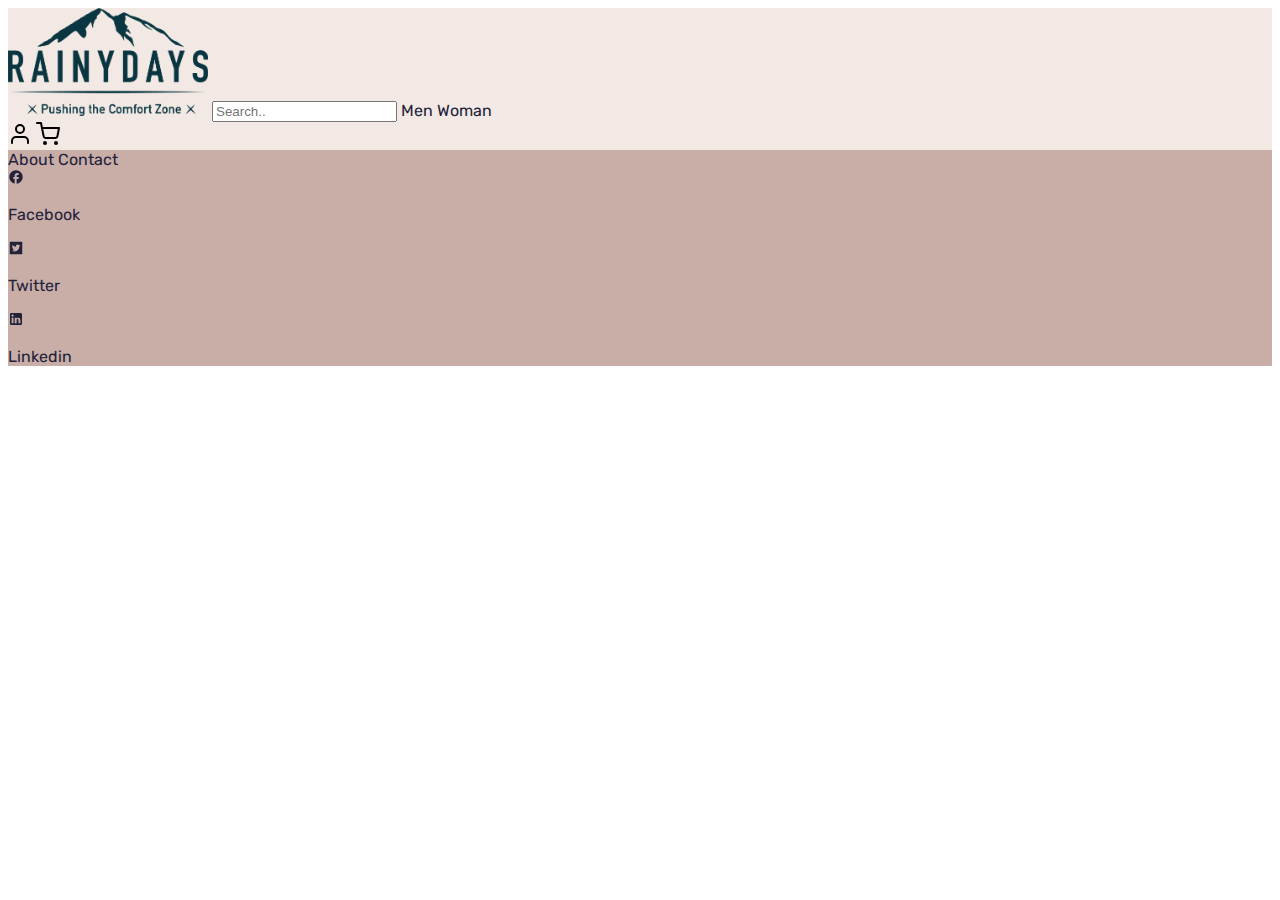
==== about.html @ bc7a7c23 "change name of files (delete spaces), chenge file path to images and files" ====
<!DOCTYPE html>
<html lang="en">
  <head>
    <meta charset="UTF-8" />
    <meta http-equiv="X-UA-Compatible" content="IE=edge" />
    <meta name="viewport" content="width=device-width, initial-scale=1.0" />
    <meta name="description" content="History and description of our company" />
    <link rel="preconnect" href="https://fonts.googleapis.com" />
    <link rel="preconnect" href="https://fonts.gstatic.com" crossorigin />
    <link
      href="https://fonts.googleapis.com/css2?family=Roboto:wght@400;500;700&family=Rubik:wght@300;400;600&display=swap"
      rel="stylesheet"
    />
    <link rel="preconnect" href="https://fonts.googleapis.com" />
    <link rel="preconnect" href="https://fonts.gstatic.com" crossorigin />
    <link
      href="https://fonts.googleapis.com/css2?family=Lora&family=Roboto:wght@400;500;700&family=Rubik:wght@300;400;600&display=swap"
      rel="stylesheet"
    />
    <link href="css/styles.css" rel="stylesheet" />
    <title>Rainydays | About</title>
  </head>
  <body>
    <header>
      <div class="header-nav">
        <img
          src="image/RainyDays_Logo.png"
          alt="Rainydays logo"
          class="header-logo"
        />
        <input type="text" placeholder="Search.." />
        <a href="collections/men.html">Men</a>
        <a href="collections/woman.html">Woman</a>
        <div>
          <img src="image/user.svg" alt="User icon" />
          <img src="image/shopping-cart.svg" alt="Shopping basket icon" />
        </div>
      </div>
    </header>
    <main>
      <section></section>
    </main>
    <footer>
      <a href="about.html">About</a>
      <a href="contact.html">Contact</a>
      <section>
        <div>
          <img src="image/twotone-facebook.svg" alt="facebook logo" />
          <p>Facebook</p>
        </div>
        <div>
          <img src="image/twitter-square-filled.svg" alt="twitter logo" />
          <p>Twitter</p>
        </div>
        <div>
          <img src="image/linkedin.svg" alt="linkedin logo" />
          <p>Linkedin</p>
        </div>
      </section>
    </footer>
  </body>
</html>
---- css/styles.css ----
body {
  font-family: "Rubik", Arial, Helvetica, sans-serif;
  color: #22223b;
  margin: 1;
}

a {
  color: #22223b;
  text-decoration: none;
}

.header-logo {
  width: 200px;
}

header {
  background-color: #f2e9e4;
}

footer {
  background-color: #c9ada7;
}

.lora {
  font-family: "Lora", Arial, Helvetica, sans-serif;
}

/* Contact */

.contact-big-field {
  border: #22223b solid 1px;
  border-radius: 10px;
  margin: 40px 0px;
  height: 150px;
}

.contact-typing-fields {
  display: grid;
  grid-template-columns: repeat(3, 1fr);
  gap: 30px;
}

.contact-typing-fields div {
  border: #22223b solid 1px;
  border-radius: 5%;
  height: 20px;
  padding: 10px;
}

.contact-content {
  margin: 150px 30px;
}

.contact-field {
  width: 550px;
  height: 130px;
  margin: 40px 0px;
}

.contact-fields {
  display: flex;
  justify-content: space-between;
}

.contact-fields p {
  margin-left: 50px;
}

.contact-fields h3 {
  margin-left: 50px;
}

.hr {
  border: none;
  border-top: 2px solid #000;
  opacity: 0.2;
}

.second-hr {
  margin-bottom: 50px;
}

/* Checkout */

.checkout-header {
  margin-left: 30px;
  display: flex;
  font-size: 20px;
}

.basket-space {
  margin-left: 300px;
}

.checkout-main-content {
  display: flex;
}

.basket {
  display: flex;
  flex-wrap: wrap;
  /* align-content: space-between; */
  flex-direction: column;
  margin: 30px;
  width: 500px;
  height: 250px;
}

.item {
  border-color: #f2e9e4;
  border-radius: 5%;
  background-color: #f2e9e4;
}

.basket img {
  width: 110px;
  height: 140px;
  margin-left: 5px;
  margin-top: 15px;
}

.b-t-child {
  display: flex;
  flex-direction: column;
  height: 210px;
}

#trash {
  width: 30px;
  height: 50px;
  color: #22223b;
}

.basket-item-name {
  margin-top: 15px;
}

.quantity {
  display: flex;
  align-items: center;
  padding-top: 100px;
}
.square {
  display: flex;
  justify-content: center;
  align-items: center;
  width: 30px;
  height: 30px;
  border: solid 2px;
  border-radius: 15%;
}

.plus {
  background-color: rgba(0, 0, 0, 0.2);
}

.minus {
  background-color: rgba(0, 0, 0, 0.2);
}

.sum {
  margin: 30px;
  width: 500px;
  height: 180px;
}

.line1 {
  display: flex;
  justify-content: space-between;
  margin-top: 50px;
  height: 40px;
}

.line2 {
  display: flex;
  justify-content: space-between;
}

.row1 {
  margin-top: 20px;
  margin-left: 5px;
}

.row2 {
  margin-top: 20px;
  margin-right: 15px;
}

.cost {
  font-size: 1.5rem;
  font-weight: 700;
}

.card-border {
  border: solid 2px;
  border-radius: 10px;
  border-color: rgba(0, 0, 0, 0.2);
}

.card-info {
  margin: 30px;
  width: 500px;
  height: 400px;
}

.pay-now {
  width: 300px;
  height: 40px;
  background-color: #22223b;
  margin: auto;
}

.pay-now p {
  color: white;
  font-weight: 700;
  font-size: 1.2rem;
  text-align: center;
}

/* Checkout success */

.checkout-main {
  margin: auto;
  text-align: center;
}

.checkout {
  margin: auto;
  width: 50%;
  text-align: center;
}

.line {
  width: 80%;
  height: 1px;
  background-color: #22223b;
  opacity: 0.3;
  margin: auto;
  box-shadow: 2px 1px 4px;
}

.checkout-thumb img {
  margin: 50px;
}

/* Empty basket */

.checkout-main p {
  opacity: 0.6;
}

.checkout-main img {
  width: 150px;
  margin-top: 100px;
}

.basket-main img {
  margin-left: auto;
  margin-right: auto;
  margin-top: 50px;
  width: 20%;
  display: block;
}

.basket-main h1 {
  text-align: center;
  line-height: 50px;
}

.basket-picture {
  display: flex;
  margin-top: 5rem;
  margin-bottom: 10rem;
  width: 80px;
  height: auto;
}

.basket-picture img {
  flex: 1 1 auto;
  width: 400px;
}

/* Collections */

.collection-item h2 {
  font-family: "Lora", Arial, Helvetica, sans-serif;
}

.more-products {
  margin: 30px auto 170px;
  width: 300px;
  height: 50px;
  border: 2px solid #22223b;
  display: flex;
  justify-content: center;
  align-items: center;
  /* line-height: 50px; */
  /* text-align: center; */
}

.collection-item {
  width: 100%;
  height: 550px;
  border: solid 1px #22223b;
  border-radius: 5%;
}

.collection-item img {
  width: 400px;
  height: 380px;
}

.collection-row {
  display: flex;
  /* align-items: flex-start;
  justify-content: center; */
  gap: 50px;
  flex-wrap: wrap;
}

/* Product details */

.details-row {
  margin-top: 10px;
  margin-bottom: 250px;
}

.item-price-detail {
  display: flex;
}

.slider-nav img {
  width: 100px;
  margin: 5px;
}

.slider {
  width: 445px;
  display: flex;
  overflow-x: auto;
  height: 500px;
}

.slider-nav {
  width: 445px;
  display: flex;
}
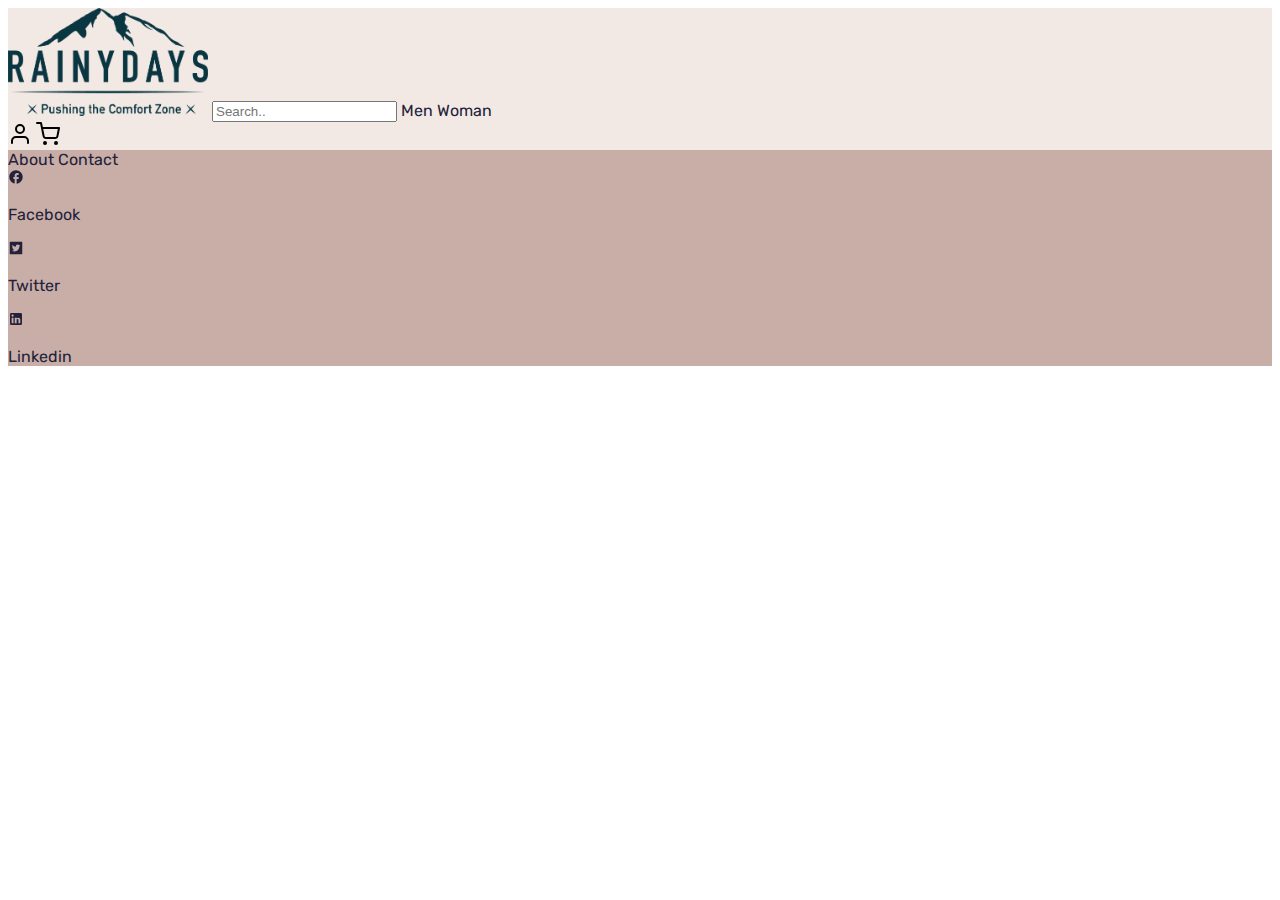
==== commit b0f81d01: "add a element to logo picture" ====
--- a/about.html
+++ b/about.html
@@ -23,11 +23,12 @@
   <body>
     <header>
       <div class="header-nav">
-        <img
-          src="image/RainyDays_Logo.png"
-          alt="Rainydays logo"
-          class="header-logo"
-        />
+        <a href="index.html">
+          <img
+            src="image/RainyDays_Logo.png"
+            alt="Rainydays logo"
+            class="header-logo"
+        /></a>
         <input type="text" placeholder="Search.." />
         <a href="collections/men.html">Men</a>
         <a href="collections/woman.html">Woman</a>
--- a/css/styles.css
+++ b/css/styles.css
@@ -11,6 +11,10 @@
 
 .header-logo {
   width: 200px;
+}
+
+header img {
+  cursor: pointer;
 }
 
 header {
@@ -34,10 +38,12 @@
   height: 150px;
 }
 
-.contact-typing-fields {
-  display: grid;
+.contact-typing-fields div {
+  /* display: grid;
   grid-template-columns: repeat(3, 1fr);
-  gap: 30px;
+  gap: 30px; */
+  display: inline;
+  margin: 5px;
 }
 
 .contact-typing-fields div {
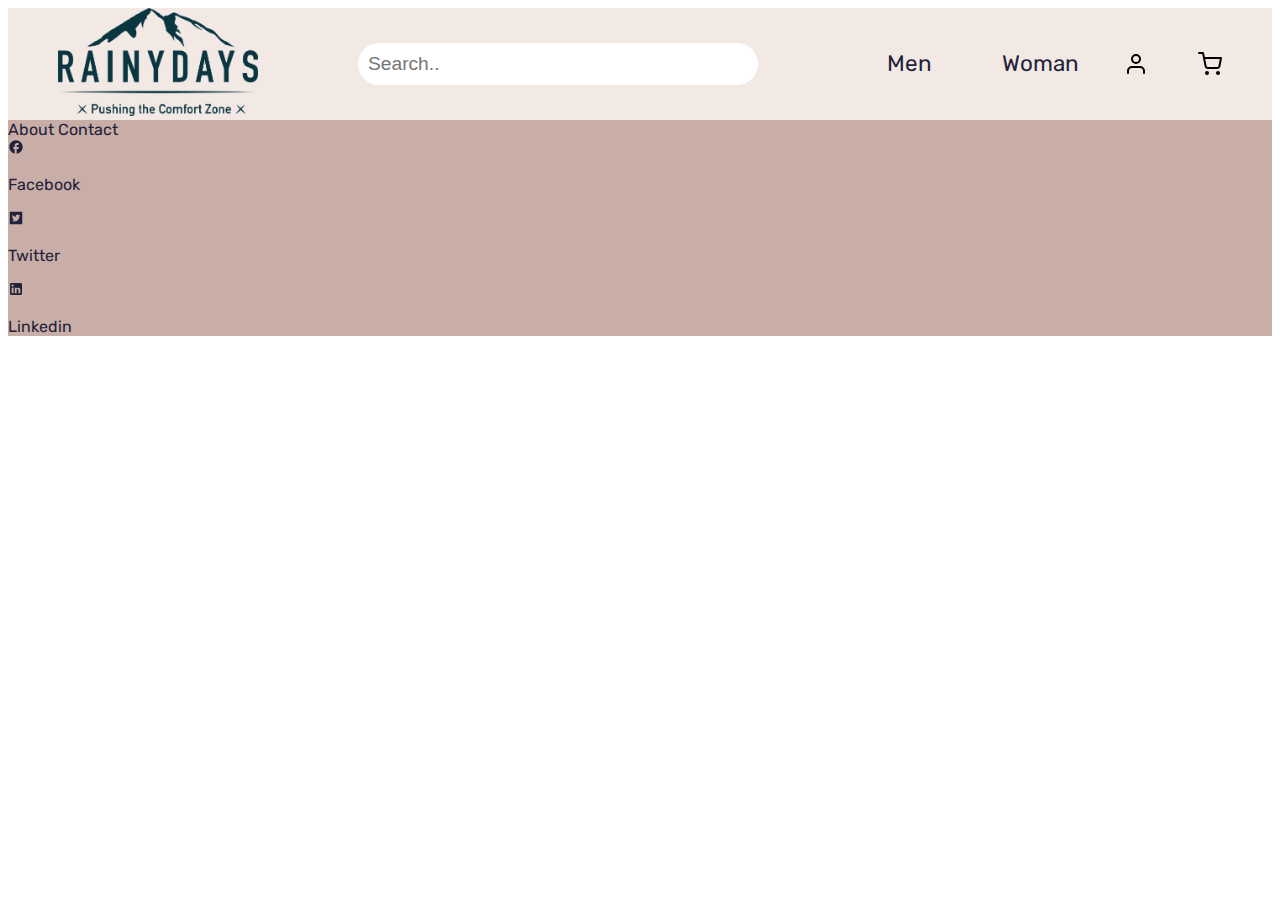
==== commit c1d67807: "add new header to all pages" ====
--- a/about.html
+++ b/about.html
@@ -22,21 +22,36 @@
   </head>
   <body>
     <header>
-      <div class="header-nav">
-        <a href="index.html">
-          <img
-            src="image/RainyDays_Logo.png"
-            alt="Rainydays logo"
-            class="header-logo"
-        /></a>
-        <input type="text" placeholder="Search.." />
-        <a href="collections/men.html">Men</a>
-        <a href="collections/woman.html">Woman</a>
-        <div>
+      <nav class="header-nav">
+        <div class="left">
+          <div class="mobile-menu">
+            <input type="checkbox" id="menu-toggle" />
+            <label for="menu-toggle"
+              ><img src="image/menu.svg" alt="hamburger menu icon"
+            /></label>
+          </div>
+
+          <a href="index.html">
+            <img
+              src="image/RainyDays_Logo.png"
+              alt="Rainydays logo"
+              class="header-logo"
+          /></a>
+          <form action="get">
+            <input type="search" class="search" placeholder="Search.." />
+          </form>
+        </div>
+
+        <div class="center">
+          <a href="collections/men.html">Men</a>
+          <a href="collections/woman.html">Woman</a>
+        </div>
+
+        <aside>
           <img src="image/user.svg" alt="User icon" />
           <img src="image/shopping-cart.svg" alt="Shopping basket icon" />
-        </div>
-      </div>
+        </aside>
+      </nav>
     </header>
     <main>
       <section></section>
--- a/css/styles.css
+++ b/css/styles.css
@@ -1,7 +1,6 @@
 body {
   font-family: "Rubik", Arial, Helvetica, sans-serif;
   color: #22223b;
-  margin: 1;
 }
 
 a {
@@ -9,6 +8,49 @@
   text-decoration: none;
 }
 
+input {
+  accent-color: #ff4d6e;
+}
+
+main {
+  margin-left: 50px;
+  margin-right: 50px;
+}
+
+header {
+  background-color: #f2e9e4;
+}
+
+footer {
+  background-color: #c9ada7;
+}
+
+.lora {
+  font-family: "Lora", Arial, Helvetica, sans-serif;
+}
+
+/* Nav */
+
+.header-nav {
+  display: flex;
+  align-items: center;
+  margin-left: 50px;
+  margin-right: 50px;
+  justify-content: space-between;
+}
+
+.left {
+  display: flex;
+  flex: 1 50%;
+  align-items: center;
+  gap: 30px;
+}
+
+.mobile-menu,
+#menu-toggle {
+  display: none;
+}
+
 .header-logo {
   width: 200px;
 }
@@ -17,16 +59,69 @@
   cursor: pointer;
 }
 
-header {
-  background-color: #f2e9e4;
-}
-
-footer {
-  background-color: #c9ada7;
-}
-
-.lora {
-  font-family: "Lora", Arial, Helvetica, sans-serif;
+.left {
+  display: flex;
+  gap: 100px;
+}
+
+.header-nav input {
+  border-radius: 25px;
+  border-color: #fff;
+  border-style: none;
+  width: 100%;
+  max-width: 400px;
+  height: auto;
+  font-size: 1.2rem;
+  padding: 10px;
+  box-sizing: border-box;
+}
+
+.center {
+  display: flex;
+  flex: 1;
+  gap: 50px;
+  font-size: 1.4rem;
+}
+
+.center a {
+  padding: 10px;
+}
+
+.header-nav aside {
+  display: flex;
+  flex: 0 0 auto;
+  justify-self: end;
+  gap: 30px;
+}
+
+.header-nav aside img {
+  padding: 10px;
+}
+
+.header-nav aside img:last-child {
+  padding-right: 0px;
+}
+
+@media screen and (max-width: 900px) {
+  .mobile-menu {
+    display: block;
+  }
+
+  .search,
+  .center {
+    display: none;
+  }
+}
+
+@media screen and (min-width: 1200px) {
+  .header-nav input {
+    width: 400px;
+  }
+}
+
+/* Home page */
+.main-text img {
+  width: 80%;
 }
 
 /* Contact */
@@ -36,36 +131,53 @@
   border-radius: 10px;
   margin: 40px 0px;
   height: 150px;
-}
-
-.contact-typing-fields div {
-  /* display: grid;
-  grid-template-columns: repeat(3, 1fr);
-  gap: 30px; */
-  display: inline;
-  margin: 5px;
-}
-
-.contact-typing-fields div {
+  width: 100%;
+}
+
+.contact-typing-fields {
+  display: flex;
+}
+
+.contact-typing-fields input {
   border: #22223b solid 1px;
-  border-radius: 5%;
+  border-radius: 10px;
   height: 20px;
+  width: 100%;
   padding: 10px;
 }
 
+.contact-typing-fields input:first-child {
+  margin-right: 5px;
+}
+
+.contact-typing-fields input:nth-child(2) {
+  margin: 0px 5px;
+}
+
+.contact-typing-fields input:last-child {
+  margin-left: 5px;
+}
+
 .contact-content {
-  margin: 150px 30px;
-}
-
-.contact-field {
-  width: 550px;
+  margin: 150px 50px;
+}
+
+.contact-fields {
+  display: flex;
+}
+
+.contact-fields div {
+  width: 100%;
   height: 130px;
   margin: 40px 0px;
 }
 
-.contact-fields {
-  display: flex;
-  justify-content: space-between;
+.contact-fields div:first-child {
+  margin-right: 15px;
+}
+
+.contact-fields div:last-child {
+  margin-left: 15px;
 }
 
 .contact-fields p {
@@ -74,6 +186,59 @@
 
 .contact-fields h3 {
   margin-left: 50px;
+}
+
+.contact-check-fields {
+  display: flex;
+  justify-content: space-between;
+}
+
+/* .contact-check {
+  height: 40px;
+  width: 20%;
+  height: auto;
+  border: #22223b solid 1px;
+  padding: 5px 0px;
+  position: relative;
+  display: flex;
+  align-items: center;
+} */
+
+/* #robot-check {
+  position: absolute;
+  transform: translate(0, -50%);
+  top: 50%;
+  margin-top: auto;
+  margin-bottom: auto;
+  height: 20px;
+  width: 20px;
+  margin-left: 25px;
+  margin-right: 25px;
+  cursor: pointer;
+} */
+
+/* .robot-check-label {
+  padding-right: 25px;
+}
+
+.contact-check img {
+  margin-left: auto;
+  margin-right: 25px;
+  height: auto;
+  max-height: 40px;
+  width: 40px;
+} */
+
+.send-button {
+  height: auto;
+  width: 10%;
+  background-color: #22223b;
+  font-size: 30px;
+  color: #fff;
+  font-family: "Rubik", Arial, Helvetica, sans-serif;
+  font-weight: 500;
+  border-radius: 15px;
+  cursor: pointer;
 }
 
 .hr {
@@ -114,7 +279,7 @@
 
 .item {
   border-color: #f2e9e4;
-  border-radius: 5%;
+  border-radius: 10px;
   background-color: #f2e9e4;
 }
 
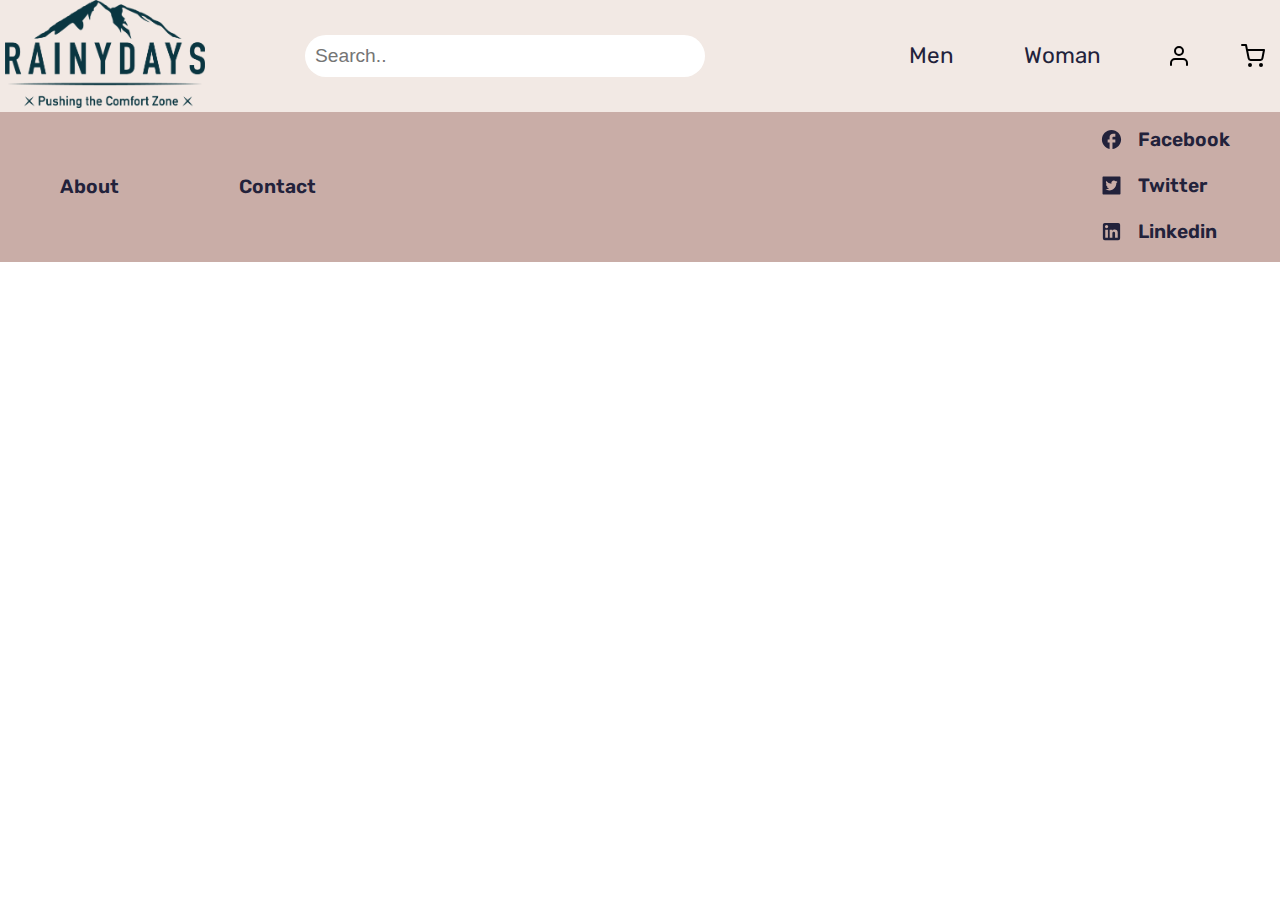
==== commit 2c1830a8: "add new footer style and html" ====
--- a/about.html
+++ b/about.html
@@ -57,21 +57,24 @@
       <section></section>
     </main>
     <footer>
-      <a href="about.html">About</a>
-      <a href="contact.html">Contact</a>
-      <section>
-        <div>
+      <section class="footer-left">
+        <a href="about.html">About</a>
+        <a href="contact.html">Contact</a>
+      </section>
+
+      <section class="footer-right">
+        <a href="#">
           <img src="image/twotone-facebook.svg" alt="facebook logo" />
           <p>Facebook</p>
-        </div>
-        <div>
+        </a>
+        <a href="#">
           <img src="image/twitter-square-filled.svg" alt="twitter logo" />
           <p>Twitter</p>
-        </div>
-        <div>
+        </a>
+        <a href="#">
           <img src="image/linkedin.svg" alt="linkedin logo" />
           <p>Linkedin</p>
-        </div>
+        </a>
       </section>
     </footer>
   </body>
--- a/css/styles.css
+++ b/css/styles.css
@@ -1,6 +1,7 @@
 body {
   font-family: "Rubik", Arial, Helvetica, sans-serif;
   color: #22223b;
+  margin: 0px;
 }
 
 a {
@@ -31,6 +32,10 @@
 
 /* Nav */
 
+header {
+  position: relative;
+}
+
 .header-nav {
   display: flex;
   align-items: center;
@@ -43,25 +48,91 @@
   display: flex;
   flex: 1 50%;
   align-items: center;
-  gap: 30px;
-}
-
-.mobile-menu,
+  gap: 100px;
+}
+
+/* .bar {
+  display: block;
+  background-color: #333;
+  height: 4px;
+  width: 30px;
+  margin: 6px auto;
+  transition: 0.4s;
+} */
+
+/* #menu-toggle:checked + .hamburger-menu .bar:nth-child(1) {
+  transform: translateY(10px) rotate(45deg);
+}
+
+#menu-toggle:checked + .hamburger-menu .bar:nth-child(2) {
+  opacity: 0;
+}
+
+#menu-toggle:checked + .hamburger-menu .bar:nth-child(3) {
+  transform: translateY(-10px) rotate(-45deg);
+} */
+
+/* .hamburger-menu {
+  display: block;
+  cursor: pointer;
+  width: 40px;
+  height: 30px;
+  position: relative;
+} */
+
+.menu-label,
 #menu-toggle {
   display: none;
 }
 
+/* #menu-toggle {
+  position: relative;
+} */
+
+.mobile-menu {
+  display: none;
+  position: absolute;
+  /* top: 115px; */
+  left: 0;
+  background-color: #fff;
+  width: 100%;
+  /* height: 100%; */
+  max-height: 0;
+  overflow: hidden;
+  transition: max-height 3s ease-out;
+  box-shadow: 0px 2px 4px rgba(0, 0, 0, 0.2);
+  z-index: 100;
+}
+
+.mobile-menu ul {
+  list-style-type: none;
+}
+
+.mobile-menu li a {
+  display: flex;
+  align-items: center;
+  gap: 50px;
+  padding-top: 15px;
+  padding-bottom: 15px;
+  font-size: 1.2rem;
+  border-bottom: 1px solid rgba(0, 0, 0, 0.2);
+}
+
+/* .mobile-menu li a:last-child {
+  padding-bottom: 0px;
+} */
+
+#menu-toggle:checked ~ .mobile-menu {
+  display: block;
+  max-height: 500px;
+}
+
 .header-logo {
   width: 200px;
 }
 
 header img {
   cursor: pointer;
-}
-
-.left {
-  display: flex;
-  gap: 100px;
 }
 
 .header-nav input {
@@ -98,25 +169,18 @@
   padding: 10px;
 }
 
-.header-nav aside img:last-child {
+/* .header-nav aside img:last-child {
   padding-right: 0px;
-}
-
-@media screen and (max-width: 900px) {
-  .mobile-menu {
-    display: block;
-  }
-
-  .search,
-  .center {
-    display: none;
-  }
-}
-
-@media screen and (min-width: 1200px) {
-  .header-nav input {
-    width: 400px;
-  }
+} */
+
+main {
+  margin-left: 0px;
+  margin-right: 0px;
+}
+
+.header-nav {
+  margin-left: 5px;
+  margin-right: 5px;
 }
 
 /* Home page */
@@ -516,3 +580,77 @@
   width: 445px;
   display: flex;
 }
+
+/* Footer */
+
+footer {
+  display: flex;
+  justify-content: space-between;
+  font-weight: 600;
+  font-size: 1.2rem;
+  height: 150px;
+}
+
+footer .footer-left {
+  margin-left: 50px;
+  display: flex;
+  align-items: center;
+}
+
+footer .footer-left a {
+  padding: 10px;
+}
+
+footer .footer-left a:last-child {
+  margin-left: 100px;
+}
+
+footer .footer-right {
+  margin-right: 50px;
+  max-height: 100%;
+}
+
+footer .footer-right a {
+  display: flex;
+  align-items: center;
+  height: 36px;
+  margin: 10px 0px;
+}
+
+footer .footer-right a p {
+  padding-left: 15px;
+  margin: 10px 0px;
+}
+
+footer .footer-right a img {
+  height: 23px;
+}
+
+/* Media queries */
+
+/* Nav */
+
+@media screen and (max-width: 900px) {
+  .menu-label {
+    display: block;
+  }
+
+  .header-logo {
+    width: 100px;
+  }
+
+  .search,
+  .center {
+    display: none;
+  }
+
+  .left {
+    gap: 30px;
+  }
+}
+
+@media screen and (min-width: 1200px) {
+  .header-nav input {
+    width: 400px;
+  }
+}
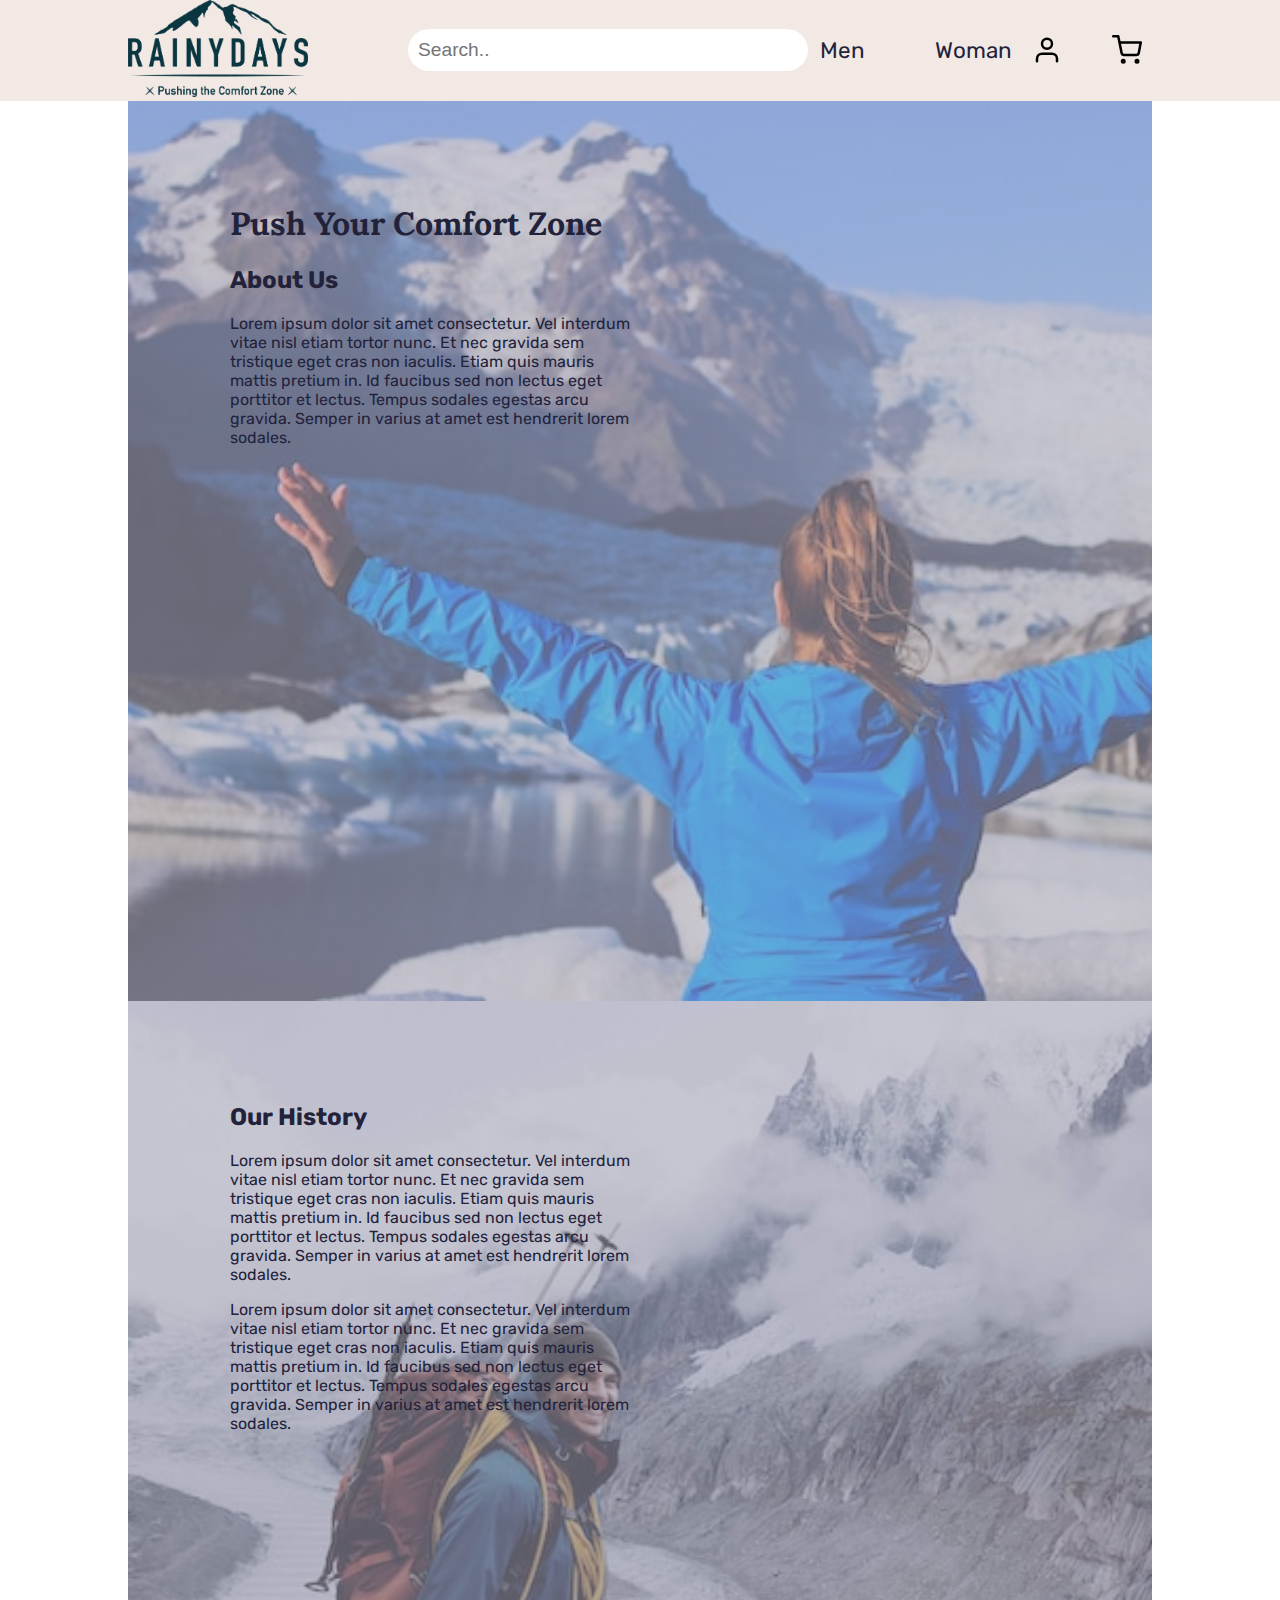
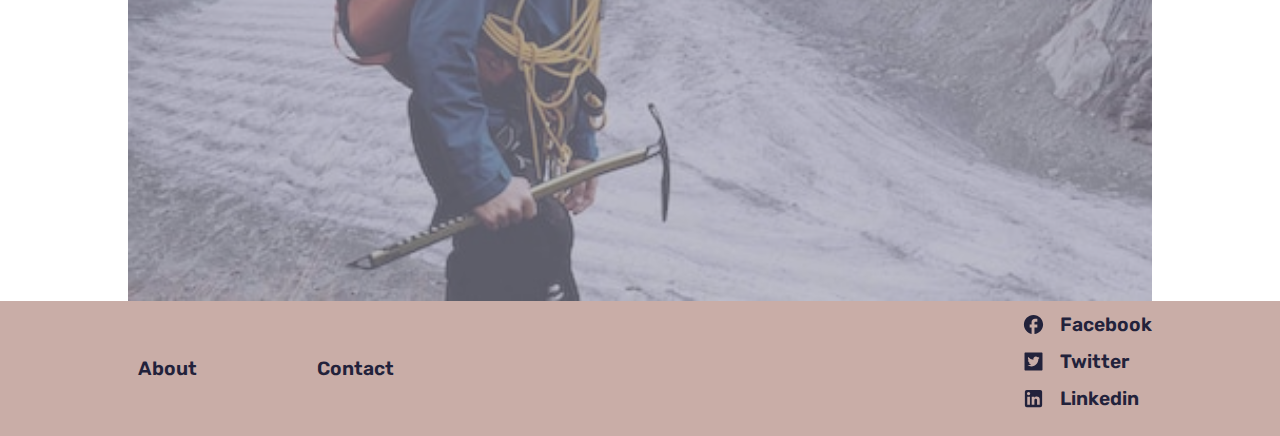
==== commit b90f24e5: "add mediquery to footer, home page, men and women collection, delete redundant code from checkout, c" ====
--- a/about.html
+++ b/about.html
@@ -21,7 +21,7 @@
     <title>Rainydays | About</title>
   </head>
   <body>
-    <header>
+    <header id="about-header">
       <nav class="header-nav">
         <div class="left">
           <div class="mobile-menu">
@@ -54,7 +54,40 @@
       </nav>
     </header>
     <main>
-      <section></section>
+      <section class="about-main">
+        <div class="about-first-container">
+          <div>
+            <h1 class="lora">Push Your Comfort Zone</h1>
+            <h2>About Us</h2>
+            <p>
+              Lorem ipsum dolor sit amet consectetur. Vel interdum vitae nisl
+              etiam tortor nunc. Et nec gravida sem tristique eget cras non
+              iaculis. Etiam quis mauris mattis pretium in. Id faucibus sed non
+              lectus eget porttitor et lectus. Tempus sodales egestas arcu
+              gravida. Semper in varius at amet est hendrerit lorem sodales.
+            </p>
+          </div>
+        </div>
+        <div class="about-second-container">
+          <div>
+            <h2>Our History</h2>
+            <p>
+              Lorem ipsum dolor sit amet consectetur. Vel interdum vitae nisl
+              etiam tortor nunc. Et nec gravida sem tristique eget cras non
+              iaculis. Etiam quis mauris mattis pretium in. Id faucibus sed non
+              lectus eget porttitor et lectus. Tempus sodales egestas arcu
+              gravida. Semper in varius at amet est hendrerit lorem sodales.
+            </p>
+            <p>
+              Lorem ipsum dolor sit amet consectetur. Vel interdum vitae nisl
+              etiam tortor nunc. Et nec gravida sem tristique eget cras non
+              iaculis. Etiam quis mauris mattis pretium in. Id faucibus sed non
+              lectus eget porttitor et lectus. Tempus sodales egestas arcu
+              gravida. Semper in varius at amet est hendrerit lorem sodales.
+            </p>
+          </div>
+        </div>
+      </section>
     </main>
     <footer>
       <section class="footer-left">
--- a/css/styles.css
+++ b/css/styles.css
@@ -14,12 +14,17 @@
 }
 
 main {
-  margin-left: 50px;
-  margin-right: 50px;
+  margin-left: 10%;
+  margin-right: 10%;
 }
 
 header {
   background-color: #f2e9e4;
+  margin-bottom: 4%;
+  position: -webkit-sticky;
+  position: sticky;
+  top: 0;
+  z-index: 1000;
 }
 
 footer {
@@ -33,14 +38,31 @@
 /* Nav */
 
 header {
-  position: relative;
-}
+  /* position: relative; make it working in @Media querry */
+  /* position: fixed;
+  top: 0;
+  left: 0;
+  right: 0;
+  bottom: 0;
+  transition: transform 0.3s ease, opacity 0.3s ease;
+  height: 12%; */
+}
+
+/* header.hidden {
+  transform: translateY(-100%);
+  opacity: 0;
+}
+
+body:hover head.hidden {
+  transform: translateY(0);
+  opacity: 0;
+} */
 
 .header-nav {
   display: flex;
   align-items: center;
-  margin-left: 50px;
-  margin-right: 50px;
+  margin-left: 10%;
+  margin-right: 10%;
   justify-content: space-between;
 }
 
@@ -51,16 +73,16 @@
   gap: 100px;
 }
 
-/* .bar {
+.bar {
   display: block;
   background-color: #333;
   height: 4px;
   width: 30px;
   margin: 6px auto;
   transition: 0.4s;
-} */
-
-/* #menu-toggle:checked + .hamburger-menu .bar:nth-child(1) {
+}
+
+#menu-toggle:checked + .hamburger-menu .bar:nth-child(1) {
   transform: translateY(10px) rotate(45deg);
 }
 
@@ -70,34 +92,34 @@
 
 #menu-toggle:checked + .hamburger-menu .bar:nth-child(3) {
   transform: translateY(-10px) rotate(-45deg);
-} */
-
-/* .hamburger-menu {
+}
+
+.hamburger-menu {
   display: block;
   cursor: pointer;
   width: 40px;
   height: 30px;
   position: relative;
-} */
-
-.menu-label,
+}
+
+.hamburger-menu,
 #menu-toggle {
   display: none;
 }
 
-/* #menu-toggle {
+#menu-toggle {
   position: relative;
-} */
+}
 
 .mobile-menu {
   display: none;
   position: absolute;
-  /* top: 115px; */
+  top: 60px;
   left: 0;
   background-color: #fff;
   width: 100%;
   /* height: 100%; */
-  max-height: 0;
+  height: 100vh;
   overflow: hidden;
   transition: max-height 3s ease-out;
   box-shadow: 0px 2px 4px rgba(0, 0, 0, 0.2);
@@ -118,17 +140,13 @@
   border-bottom: 1px solid rgba(0, 0, 0, 0.2);
 }
 
-/* .mobile-menu li a:last-child {
-  padding-bottom: 0px;
-} */
-
 #menu-toggle:checked ~ .mobile-menu {
   display: block;
   max-height: 500px;
 }
 
 .header-logo {
-  width: 200px;
+  width: 20vh;
 }
 
 header img {
@@ -158,6 +176,10 @@
   padding: 10px;
 }
 
+.center a:hover {
+  font-weight: 500;
+}
+
 .header-nav aside {
   display: flex;
   flex: 0 0 auto;
@@ -167,25 +189,133 @@
 
 .header-nav aside img {
   padding: 10px;
-}
-
-/* .header-nav aside img:last-child {
-  padding-right: 0px;
-} */
-
-main {
-  margin-left: 0px;
-  margin-right: 0px;
-}
-
-.header-nav {
-  margin-left: 5px;
-  margin-right: 5px;
+  width: 30px;
+  height: auto;
 }
 
 /* Home page */
-.main-text img {
-  width: 80%;
+
+.main-index-section {
+  position: relative;
+}
+
+.main-text {
+  position: absolute;
+  top: 20px;
+  right: 20px;
+  text-align: right;
+}
+
+.main-text p {
+  font-size: 3vh;
+}
+
+.main-text h2 {
+  font-size: 5vh;
+}
+
+.image-container {
+  height: 70vh;
+  width: 100%;
+  overflow: hidden;
+  position: relative;
+}
+
+.image-container > div {
+  width: 100%;
+  height: 100%;
+  position: absolute;
+  animation: change-image 15s infinite;
+  opacity: 0;
+  -webkit-background-size: cover;
+  background-size: cover;
+  background-position: center center;
+}
+
+.image-container > div:nth-child(2) {
+  animation-delay: 5s;
+}
+
+.image-container > div:nth-child(3) {
+  animation-delay: 10s;
+}
+
+@keyframes change-image {
+  10% {
+    opacity: 1;
+  }
+  20% {
+    opacity: 1;
+  }
+  45% {
+    opacity: 0;
+  }
+  80% {
+    transform: scale(1.2);
+  }
+}
+
+.index-second-section {
+  margin: 7% auto;
+  text-align: center;
+}
+
+.index-second-section h1 {
+  font-size: 7vh;
+}
+
+.index-second-section p {
+  font-size: 4vh;
+}
+
+.index-third-section {
+  display: flex;
+  justify-content: space-between;
+}
+
+.index-third-section div img {
+  opacity: 0.7;
+  transition: 1s;
+  height: 100%;
+  width: 100%;
+  object-fit: cover;
+}
+
+.index-third-section div {
+  overflow: hidden;
+}
+
+.index-men img:hover,
+.index-women img:hover {
+  opacity: 1;
+  scale: 1.05;
+}
+
+.index-men,
+.index-women {
+  position: relative;
+  max-height: 70vh;
+}
+
+.index-men h2,
+.index-women h2 {
+  font-size: 3vh;
+  position: absolute;
+  bottom: 10%;
+  right: 40%;
+  color: #fff;
+  z-index: 100;
+  transform: translate(30%, 50%);
+}
+
+.index-fourth-section {
+  margin: 7% auto;
+  text-align: center;
+  font-size: 4vh;
+}
+
+.index-fourth-section p:first-child {
+  font-size: 6vh;
 }
 
 /* Contact */
@@ -317,28 +447,23 @@
 
 /* Checkout */
 
-.checkout-header {
-  margin-left: 30px;
-  display: flex;
-  font-size: 20px;
-}
-
-.basket-space {
-  margin-left: 300px;
-}
-
 .checkout-main-content {
   display: flex;
+  justify-content: space-between;
 }
 
 .basket {
   display: flex;
   flex-wrap: wrap;
-  /* align-content: space-between; */
   flex-direction: column;
-  margin: 30px;
-  width: 500px;
-  height: 250px;
+  width: 50vh;
+  height: 25vh;
+}
+
+.checkout-left {
+  display: flex;
+  flex-direction: column;
+  gap: 20px;
 }
 
 .item {
@@ -364,6 +489,11 @@
   width: 30px;
   height: 50px;
   color: #22223b;
+}
+
+#trash:hover {
+  scale: 1.2;
+  transition: 0.5s;
 }
 
 .basket-item-name {
@@ -389,20 +519,35 @@
   background-color: rgba(0, 0, 0, 0.2);
 }
 
+.plus:hover {
+  scale: 1.1;
+  transition: 0.5s;
+}
+
 .minus {
   background-color: rgba(0, 0, 0, 0.2);
 }
 
+.minus:hover {
+  scale: 1.1;
+  transition: 0.5s;
+}
+
+.checkout-right {
+  display: flex;
+  flex-direction: column;
+  gap: 20px;
+}
+
 .sum {
-  margin: 30px;
-  width: 500px;
-  height: 180px;
+  width: 50vh;
+  height: 18vh;
+  margin-bottom: 100px;
 }
 
 .line1 {
   display: flex;
   justify-content: space-between;
-  margin-top: 50px;
   height: 40px;
 }
 
@@ -430,26 +575,85 @@
   border: solid 2px;
   border-radius: 10px;
   border-color: rgba(0, 0, 0, 0.2);
+  padding: 10px;
 }
 
 .card-info {
-  margin: 30px;
-  width: 500px;
-  height: 400px;
+  width: 60vh;
+  height: 30vh;
+  display: grid;
+  gap: 10px;
+  grid-template-columns: 1fr 1fr;
+  grid-template-rows: repeat(6, 1fr);
+}
+
+.card-info > img {
+  grid-row: 1;
+  grid-column: span 2;
+  justify-self: end;
+}
+
+.card-info > div {
+  background-color: #f8f5f4;
+}
+
+.card-info > div:nth-child(4),
+.card-info > div:nth-child(5) {
+  padding: 0 10px;
+}
+
+.card-name {
+  grid-row: 2;
+  grid-column: span 2;
+}
+
+.card-number {
+  grid-row: 3;
+  grid-column: span 2;
+}
+
+.card-mm-yy {
+  display: flex;
+  flex-direction: column;
+  justify-content: center;
+}
+
+.card-cvc {
+  display: flex;
+  justify-content: space-between;
+}
+
+.card-cvc div {
+  display: flex;
+  align-items: center;
+}
+
+.card-cvc p {
+  margin-left: 10px;
+}
+
+#payment-methods {
+  display: flex;
+  justify-content: space-between;
+  background-color: #fff;
 }
 
 .pay-now {
-  width: 300px;
+  width: 50%;
   height: 40px;
   background-color: #22223b;
-  margin: auto;
-}
-
-.pay-now p {
-  color: white;
+  margin: 0 auto;
+  text-align: center;
+  color: #fff;
   font-weight: 700;
   font-size: 1.2rem;
-  text-align: center;
+  line-height: 40px;
+  cursor: pointer;
+}
+
+.pay-now:hover {
+  background-color: #9a8c98;
+  transition: 0.5s;
 }
 
 /* Checkout success */
@@ -478,23 +682,23 @@
   margin: 50px;
 }
 
+.checkout-thumb img:hover {
+  scale: 1.2;
+  transition: 0.5s;
+}
+
 /* Empty basket */
-
-.checkout-main p {
-  opacity: 0.6;
-}
-
-.checkout-main img {
-  width: 150px;
-  margin-top: 100px;
-}
 
 .basket-main img {
   margin-left: auto;
   margin-right: auto;
-  margin-top: 50px;
-  width: 20%;
+  margin-bottom: 50px;
+  width: 12%;
   display: block;
+}
+
+.empty-basket-pic {
+  width: 30vh;
 }
 
 .basket-main h1 {
@@ -506,79 +710,242 @@
   display: flex;
   margin-top: 5rem;
   margin-bottom: 10rem;
-  width: 80px;
+  width: 60vh;
   height: auto;
+  margin: 0 auto;
 }
 
 .basket-picture img {
   flex: 1 1 auto;
-  width: 400px;
+  width: 20vh;
 }
 
 /* Collections */
 
-.collection-item h2 {
-  font-family: "Lora", Arial, Helvetica, sans-serif;
+.collection {
+  display: grid;
+  grid-template-columns: repeat(3, 1fr);
+  gap: 7% 3%;
+  align-items: first baseline;
+  padding-bottom: 35%;
+}
+
+.collection h1 {
+  grid-column: -1/1;
+  font-size: 50px;
+  color: #000;
+}
+
+.collection img {
+  border-radius: 40px 40px 0px 0px;
+}
+
+.collection-image {
+  height: 45vh;
+}
+
+.collection-image img {
+  height: 100%;
+  width: 100%;
+  object-fit: cover;
+}
+
+.collection-item {
+  border: solid 1px #22223b;
+  border-radius: 40px;
+  overflow: hidden;
+  display: flex;
+  flex-direction: column;
+  flex: 1;
+  height: 700px;
+}
+
+.collection-item h5 {
+  background-color: #22223b;
+  color: #fff;
+  padding: 10px 50px;
+  text-align: center;
+}
+
+.collection-content {
+  height: 240px;
+  margin-left: 30px;
+  margin-right: 30px;
+}
+
+.collection-content-row {
+  display: flex;
+  align-items: center;
+  justify-content: space-between;
+}
+
+.collection-content-row h2 {
+  font-size: 2rem;
+}
+
+.collection-content-row h5:hover {
+  background-color: #9a8c98;
+  transition: 0.5s;
 }
 
 .more-products {
-  margin: 30px auto 170px;
-  width: 300px;
-  height: 50px;
+  font-size: 1.1rem;
   border: 2px solid #22223b;
-  display: flex;
-  justify-content: center;
+  padding: 0 50px;
+  align-self: end;
+  grid-row: span 1;
+  grid-column: span 3;
+  justify-self: center;
+}
+
+.more-products:hover {
+  background-color: #22223b;
+  color: #fff;
+  transition: 0.5s;
+}
+
+/* Product details */
+
+.button-back {
+  width: 3%;
+  height: 100%;
+  margin-bottom: 2%;
+}
+
+.details-first-section {
+  display: grid;
+  grid-template-columns: 1fr 1fr;
+  grid-template-rows: 50vh 13vh;
+  gap: 20px;
+}
+
+.details-right {
+  grid-column: 2;
+}
+
+.slider {
+  grid-column: 1;
+  grid-row: 1;
+  height: 100%;
+  width: 60%;
+  overflow: hidden;
+}
+
+.slider-images {
+  display: flex;
+}
+
+.slider-images img {
+  width: 100%;
+  object-fit: cover;
+  transition: all 0.3s ease;
+}
+
+.slider-images input {
+  display: none;
+}
+
+.nav-images {
+  display: flex;
+  justify-content: space-between;
+  width: 60%;
+}
+
+.nav-images label img {
+  width: 100%;
+  height: 100%;
+  cursor: pointer;
+}
+
+.nav-images label:hover {
+  border: solid #000 2px;
+}
+
+#img1:checked ~ .image-1 {
+  margin-left: 0;
+}
+#img2:checked ~ .image-2 {
+  margin-left: -100%;
+}
+#img3:checked ~ .image-3 {
+  margin-left: -200%;
+}
+#img4:checked ~ .image-4 {
+  margin-left: -300%;
+}
+
+.details-right {
+  display: grid;
+  grid-template-columns: 2fr 1fr;
+  grid-template-rows: 1fr 1fr 4fr 3fr;
+  gap: 5px;
+}
+
+.details-right h1 {
+  grid-row: 1;
+  grid-column: 1;
+  margin: 0;
+}
+
+.details-right h2 {
+  grid-row: 1;
+  grid-column: 2;
+  margin: 0;
+}
+
+.details-right h3 {
+  grid-row: 2;
+  grid-column: 1;
+  margin: 0;
+}
+
+.details-right p {
+  grid-row: 3;
+  grid-column: span 2;
+  margin: 0;
+}
+
+.details-right div {
+  grid-row: 4;
+
   align-items: center;
-  /* line-height: 50px; */
-  /* text-align: center; */
-}
-
-.collection-item {
-  width: 100%;
-  height: 550px;
-  border: solid 1px #22223b;
-  border-radius: 5%;
-}
-
-.collection-item img {
-  width: 400px;
-  height: 380px;
-}
-
-.collection-row {
-  display: flex;
-  /* align-items: flex-start;
-  justify-content: center; */
-  gap: 50px;
-  flex-wrap: wrap;
-}
-
-/* Product details */
-
-.details-row {
-  margin-top: 10px;
-  margin-bottom: 250px;
-}
-
-.item-price-detail {
-  display: flex;
-}
-
-.slider-nav img {
-  width: 100px;
-  margin: 5px;
-}
-
-.slider {
-  width: 445px;
-  display: flex;
-  overflow-x: auto;
-  height: 500px;
-}
-
-.slider-nav {
-  width: 445px;
-  display: flex;
+  display: flex;
+  border: solid #000 1px;
+  height: 3rem;
+  justify-content: space-between;
+  padding: 0 5px;
+}
+
+.details-right div:hover {
+  border: solid #000 2px;
+}
+
+.details-right div img {
+  width: 2rem;
+}
+
+.shopping-btn div {
+  background-color: #22223b;
+  color: #fff;
+  grid-row: 2;
+  grid-column: 2;
+  width: 50%;
+  margin: 5px 0;
+  text-align: center;
+  padding: 10px;
+  cursor: pointer;
+  font-weight: 600;
+}
+
+.shopping-btn div:hover {
+  background-color: #9a8c98;
+  transition: 0.5s;
+}
+
+.other-products {
+  margin-top: 15%;
+  margin-bottom: 8%;
+  font-size: 2rem;
 }
 
 /* Footer */
@@ -588,11 +955,11 @@
   justify-content: space-between;
   font-weight: 600;
   font-size: 1.2rem;
-  height: 150px;
+  height: 15vh;
 }
 
 footer .footer-left {
-  margin-left: 50px;
+  margin-left: 10%;
   display: flex;
   align-items: center;
 }
@@ -606,14 +973,14 @@
 }
 
 footer .footer-right {
-  margin-right: 50px;
+  margin-right: 10%;
   max-height: 100%;
 }
 
 footer .footer-right a {
   display: flex;
   align-items: center;
-  height: 36px;
+  height: 3vh;
   margin: 10px 0px;
 }
 
@@ -626,12 +993,62 @@
   height: 23px;
 }
 
+/* About */
+
+#about-header {
+  margin-bottom: 0%;
+}
+
+.about-main {
+  display: flex;
+  flex-direction: column;
+}
+
+.about-first-container {
+  background-image: url("../image/misha-levko-Q5CDE10jr5o-unsplash.jpg");
+}
+
+.about-first-container,
+.about-second-container {
+  position: relative;
+  background-repeat: no-repeat;
+  background-size: cover;
+  width: 100%;
+  height: 100vh;
+  isolation: isolate;
+}
+
+.about-first-container::after,
+.about-second-container::after {
+  content: "";
+  position: absolute;
+  inset: 0;
+  background: rgb(177, 177, 202);
+  z-index: -1;
+  opacity: 0.5;
+}
+
+.about-second-container {
+  background-image: url("../image/sheshan-r-4AU8t0aQHVI-unsplash.jpg");
+}
+
+.about-first-container div,
+.about-second-container div {
+  margin-top: 10%;
+  margin-left: 10%;
+  margin-right: 50%;
+}
+
+.about-first-container div h1 {
+  font-size: 2rem;
+}
+
 /* Media queries */
 
 /* Nav */
 
 @media screen and (max-width: 900px) {
-  .menu-label {
+  .hamburger-menu {
     display: block;
   }
 
@@ -654,3 +1071,43 @@
     width: 400px;
   }
 }
+
+/* Footer */
+
+@media screen and (max-width: 900px) {
+  footer .footer-left a:last-child {
+    margin-left: 10px;
+  }
+}
+
+/* Home Page */
+
+@media screen and (max-width: 900px) {
+  .index-men h2,
+  .index-women h2,
+  .index-fourth-section p:first-child,
+  .index-fourth-section p,
+  .main-text h2,
+  .main-text p,
+  .index-second-section h1,
+  .index-second-section p {
+    font-size: 2vh;
+  }
+}
+
+/* Men */
+
+@media screen and (max-width: 900px) {
+  .collection {
+    display: flex;
+    flex-direction: column;
+  }
+
+  .collection h1 {
+    font-size: 3vh;
+  }
+
+  .collection-item {
+    margin-bottom: 20px;
+  }
+}
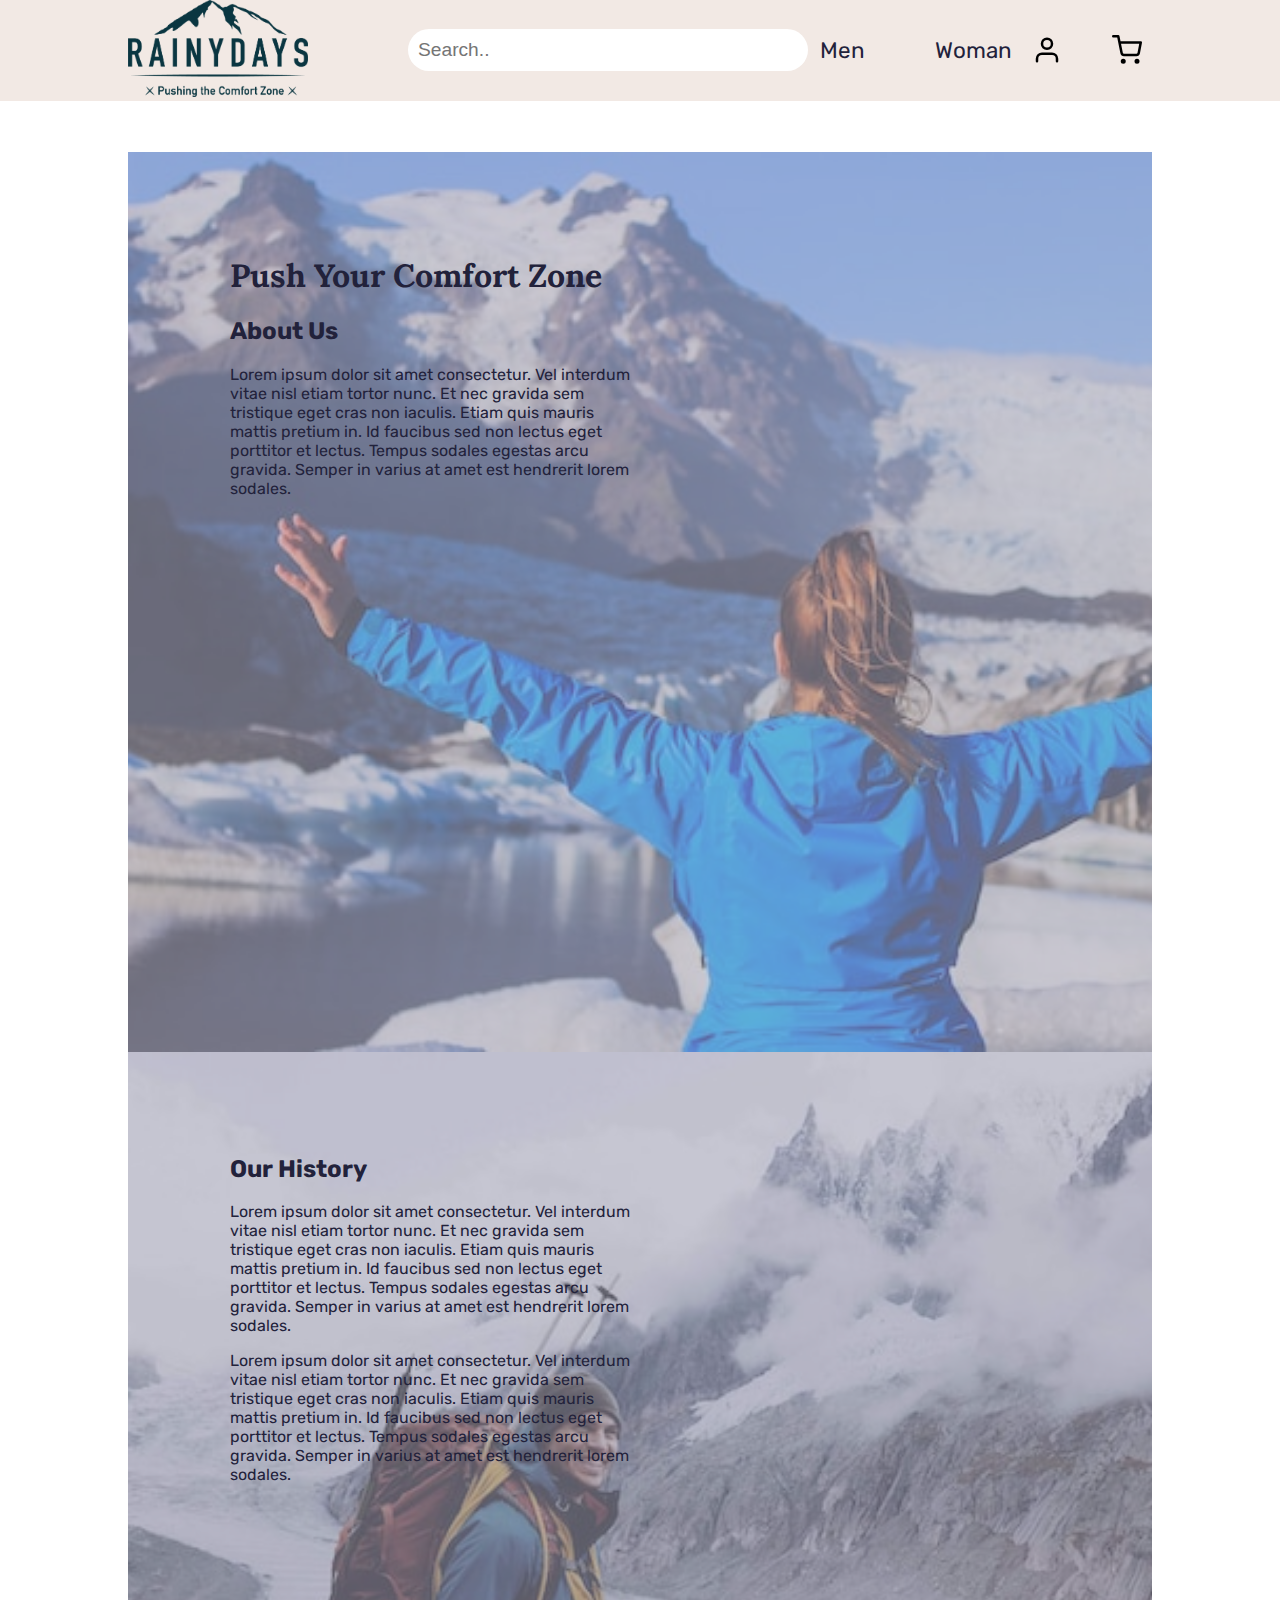
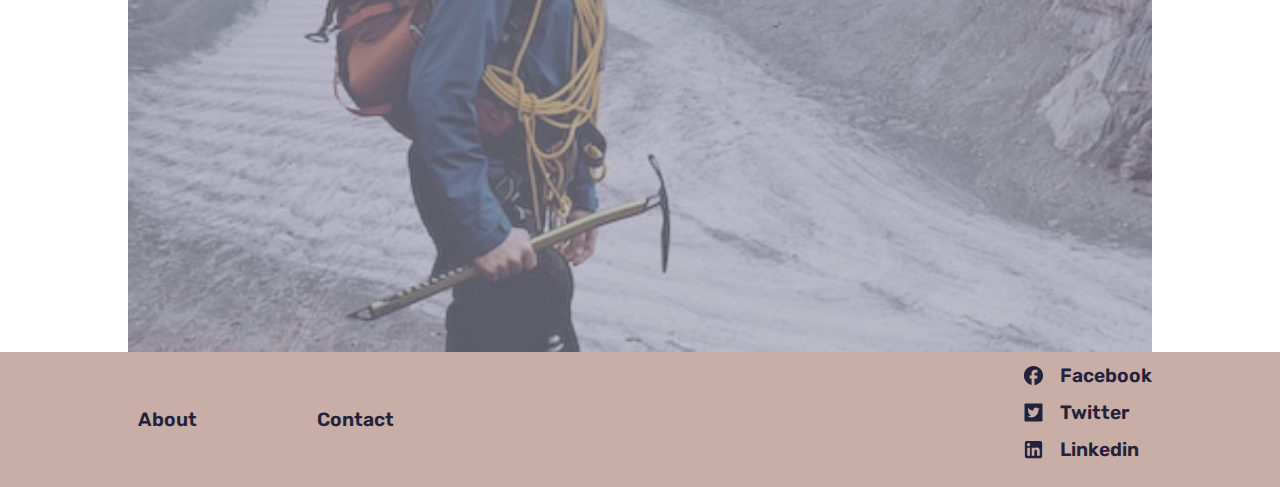
==== commit 17d471cf: "add media query, change styles" ====
--- a/about.html
+++ b/about.html
@@ -21,14 +21,44 @@
     <title>Rainydays | About</title>
   </head>
   <body>
-    <header id="about-header">
+    <header class="hidden">
       <nav class="header-nav">
         <div class="left">
+          <input type="checkbox" id="menu-toggle" />
+          <label for="menu-toggle" class="hamburger-menu">
+            <span class="bar"></span>
+            <span class="bar"></span>
+            <span class="bar"></span>
+          </label>
           <div class="mobile-menu">
-            <input type="checkbox" id="menu-toggle" />
-            <label for="menu-toggle"
-              ><img src="image/menu.svg" alt="hamburger menu icon"
-            /></label>
+            <ul>
+              <li>
+                <a href="collections/woman.html"
+                  ><img
+                    src="image/woman-sharp.svg"
+                    alt="woman collection icon"
+                  />
+                  Women's collection</a
+                >
+              </li>
+              <li>
+                <a href="collections/men.html">
+                  <img src="image/man.svg" alt="man collection icon" />Men's
+                  collection</a
+                >
+              </li>
+              <li>
+                <a href="about.html"
+                  ><img src="image/info.svg" alt="info icon" />About Us</a
+                >
+              </li>
+              <li>
+                <a href="contact.html">
+                  <img src="image/contact-support.svg" alt="contact icon" />
+                  Contact</a
+                >
+              </li>
+            </ul>
           </div>
 
           <a href="index.html">
@@ -38,7 +68,13 @@
               class="header-logo"
           /></a>
           <form action="get">
-            <input type="search" class="search" placeholder="Search.." />
+            <label for="search-field"></label>
+            <input
+              type="search"
+              name="search-field"
+              class="search"
+              placeholder="Search.."
+            />
           </form>
         </div>
 
@@ -53,7 +89,7 @@
         </aside>
       </nav>
     </header>
-    <main>
+    <main class="about-main">
       <section class="about-main">
         <div class="about-first-container">
           <div>
--- a/css/styles.css
+++ b/css/styles.css
@@ -330,6 +330,7 @@
 
 .contact-typing-fields {
   display: flex;
+  gap: 10px;
 }
 
 .contact-typing-fields input {
@@ -340,24 +341,13 @@
   padding: 10px;
 }
 
-.contact-typing-fields input:first-child {
-  margin-right: 5px;
-}
-
-.contact-typing-fields input:nth-child(2) {
-  margin: 0px 5px;
-}
-
-.contact-typing-fields input:last-child {
-  margin-left: 5px;
-}
-
 .contact-content {
   margin: 150px 50px;
 }
 
 .contact-fields {
   display: flex;
+  gap: 40px;
 }
 
 .contact-fields div {
@@ -366,14 +356,6 @@
   margin: 40px 0px;
 }
 
-.contact-fields div:first-child {
-  margin-right: 15px;
-}
-
-.contact-fields div:last-child {
-  margin-left: 15px;
-}
-
 .contact-fields p {
   margin-left: 50px;
 }
@@ -386,42 +368,6 @@
   display: flex;
   justify-content: space-between;
 }
-
-/* .contact-check {
-  height: 40px;
-  width: 20%;
-  height: auto;
-  border: #22223b solid 1px;
-  padding: 5px 0px;
-  position: relative;
-  display: flex;
-  align-items: center;
-} */
-
-/* #robot-check {
-  position: absolute;
-  transform: translate(0, -50%);
-  top: 50%;
-  margin-top: auto;
-  margin-bottom: auto;
-  height: 20px;
-  width: 20px;
-  margin-left: 25px;
-  margin-right: 25px;
-  cursor: pointer;
-} */
-
-/* .robot-check-label {
-  padding-right: 25px;
-}
-
-.contact-check img {
-  margin-left: auto;
-  margin-right: 25px;
-  height: auto;
-  max-height: 40px;
-  width: 40px;
-} */
 
 .send-button {
   height: auto;
@@ -1093,9 +1039,13 @@
   .index-second-section p {
     font-size: 2vh;
   }
-}
-
-/* Men */
+
+  .index-third-section {
+    margin: 100px 0;
+  }
+}
+
+/* Men Women */
 
 @media screen and (max-width: 900px) {
   .collection {
@@ -1110,4 +1060,93 @@
   .collection-item {
     margin-bottom: 20px;
   }
-}
+
+  .more-products {
+    margin: 0 auto;
+  }
+}
+
+/* About */
+
+@media screen and (max-width: 900px) {
+  .about-main {
+    margin: 0;
+  }
+}
+
+/* Contact */
+
+@media screen and (max-width: 900px) {
+  .contact-fields {
+    flex-direction: column;
+  }
+
+  .contact-fields div {
+    margin: 0 0;
+  }
+
+  .contact-typing-fields {
+    flex-direction: column;
+    width: 100%;
+    box-sizing: border-box;
+  }
+
+  .contact-typing-fields input {
+    max-width: 100%;
+    box-sizing: border-box;
+    padding: 20px;
+  }
+
+  .contact-big-field {
+    box-sizing: border-box;
+    padding: 10px;
+  }
+
+  .contact-check-fields {
+    flex-direction: column;
+  }
+
+  .send-button {
+    margin-top: 20px;
+    width: 60%;
+    margin: 20px auto;
+  }
+
+  .contact-content {
+    margin: 20px 30px;
+  }
+}
+
+/* Product details */
+
+@media screen and (max-width: 900px) {
+  .button-back {
+    width: 10%;
+  }
+
+  .details-first-section {
+    display: flex;
+    flex-direction: column;
+  }
+
+  .slider {
+    order: 1;
+    width: 100%;
+    height: 80%;
+  }
+
+  .nav-images {
+    order: 2;
+    width: 100%;
+    height: 50%;
+  }
+
+  .details-right {
+    order: 3;
+    grid-template-rows: 1fr 1fr 4fr 1fr;
+  }
+
+  .shopping-btn {
+    order: 4;
+  }
+}
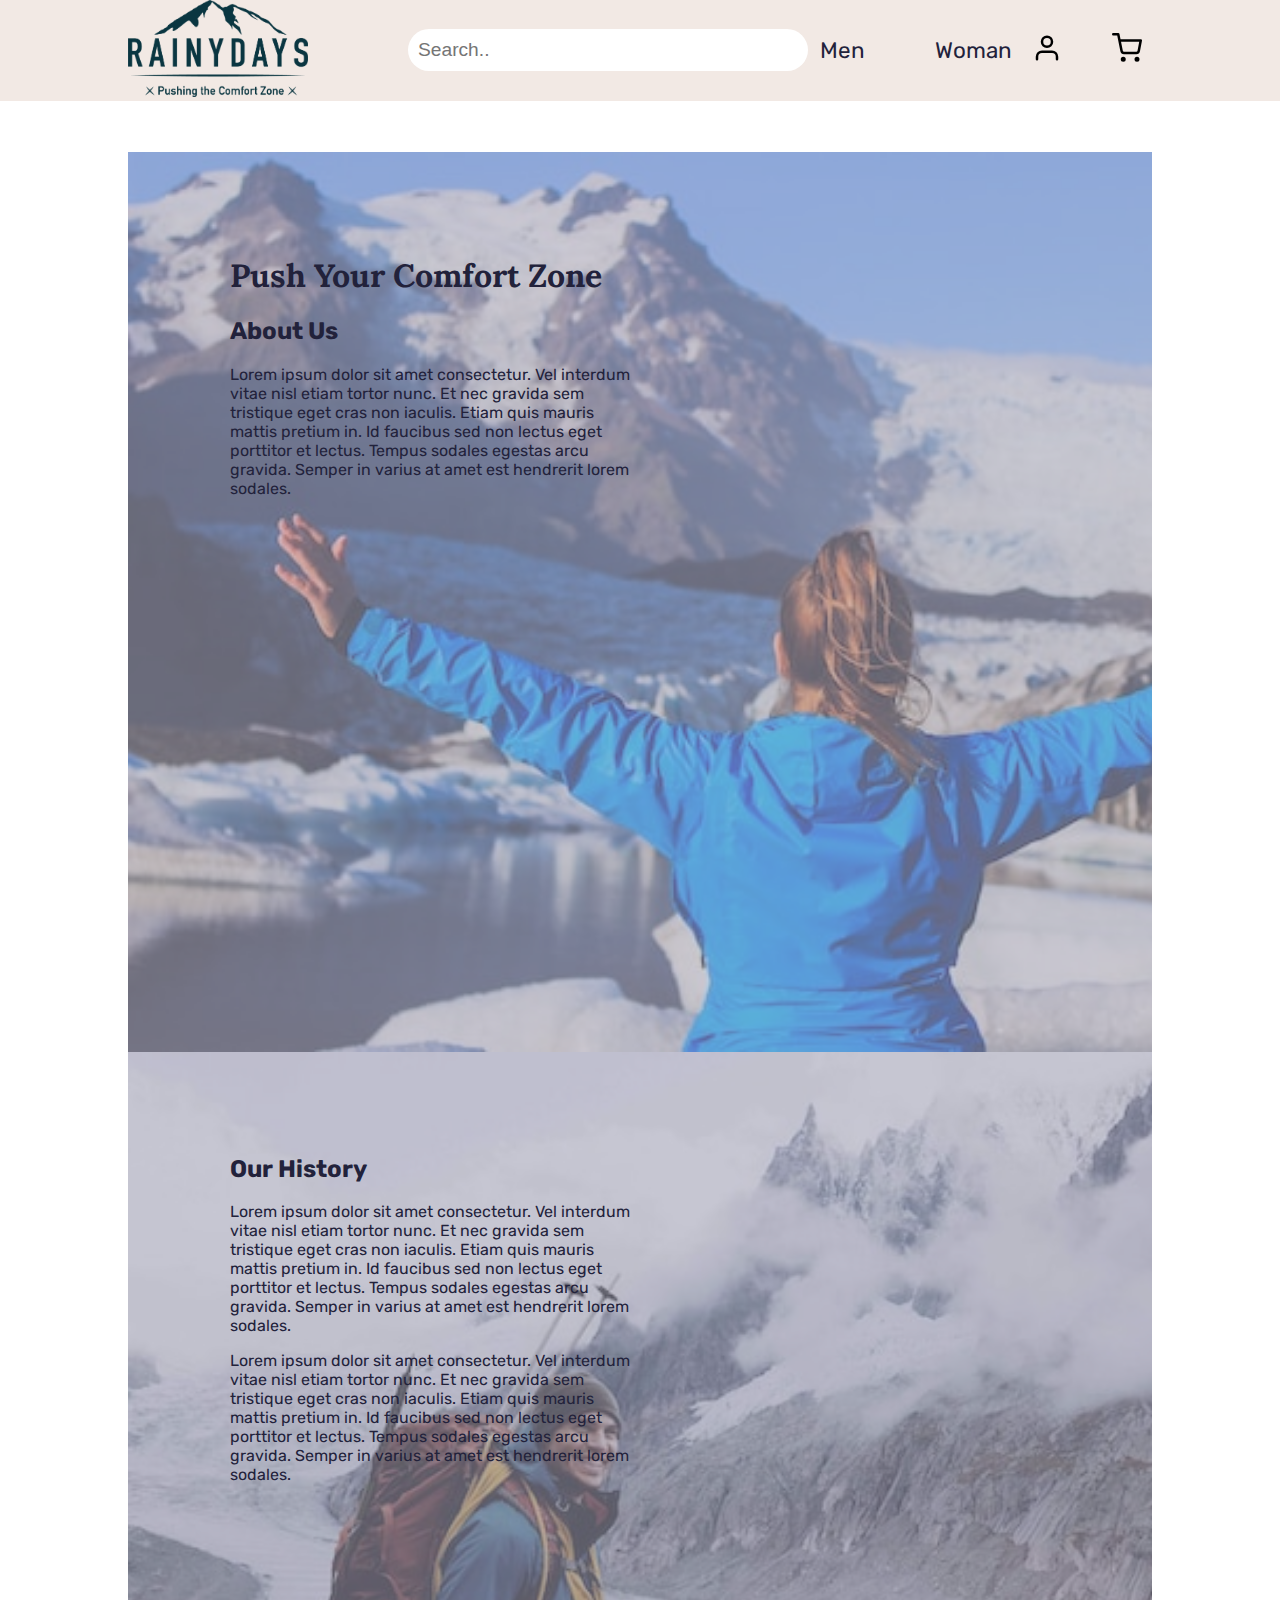
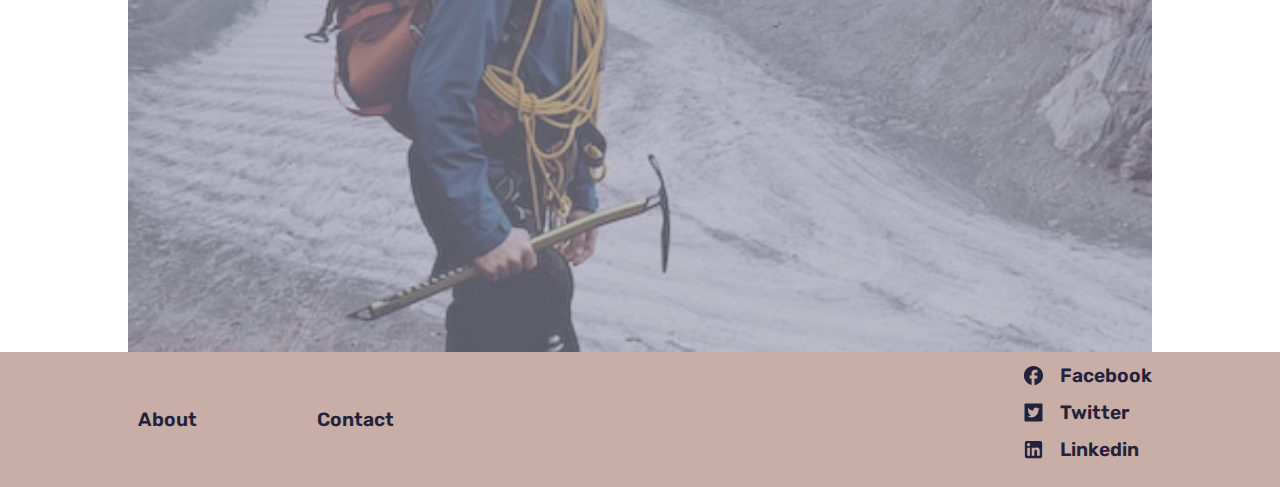
==== commit 76691367: "add last styling to links, fix links address" ====
--- a/about.html
+++ b/about.html
@@ -68,7 +68,7 @@
               class="header-logo"
           /></a>
           <form action="get">
-            <label for="search-field"></label>
+            <label style="display: none" for="search-field">Search field</label>
             <input
               type="search"
               name="search-field"
@@ -84,8 +84,13 @@
         </div>
 
         <aside>
-          <img src="image/user.svg" alt="User icon" />
-          <img src="image/shopping-cart.svg" alt="Shopping basket icon" />
+          <a href="checkout/checkout.html"
+            ><img src="image/user.svg" alt="User icon"
+          /></a>
+
+          <a href="empty-basket.html"
+            ><img src="image/shopping-cart.svg" alt="Shopping basket icon"
+          /></a>
         </aside>
       </nav>
     </header>
--- a/css/styles.css
+++ b/css/styles.css
@@ -37,26 +37,15 @@
 
 /* Nav */
 
-header {
-  /* position: relative; make it working in @Media querry */
-  /* position: fixed;
-  top: 0;
-  left: 0;
-  right: 0;
-  bottom: 0;
-  transition: transform 0.3s ease, opacity 0.3s ease;
-  height: 12%; */
-}
-
-/* header.hidden {
-  transform: translateY(-100%);
-  opacity: 0;
-}
-
-body:hover head.hidden {
-  transform: translateY(0);
-  opacity: 0;
-} */
+nav aside a:hover {
+  scale: 1.2;
+  transition: 0.5s;
+}
+
+.center a:hover {
+  scale: 1.2;
+  transition: 0.5s;
+}
 
 .header-nav {
   display: flex;
@@ -118,7 +107,6 @@
   left: 0;
   background-color: #fff;
   width: 100%;
-  /* height: 100%; */
   height: 100vh;
   overflow: hidden;
   transition: max-height 3s ease-out;
@@ -914,6 +902,11 @@
   padding: 10px;
 }
 
+footer .footer-left a:hover {
+  scale: 1.2;
+  transition: 0.5s;
+}
+
 footer .footer-left a:last-child {
   margin-left: 100px;
 }
@@ -1043,6 +1036,10 @@
   .index-third-section {
     margin: 100px 0;
   }
+
+  .index-fourth-section {
+    margin-bottom: 100px;
+  }
 }
 
 /* Men Women */
@@ -1149,4 +1146,9 @@
   .shopping-btn {
     order: 4;
   }
-}
+
+  .shopping-btn div {
+    width: 80%;
+    margin: 10px auto;
+  }
+}
